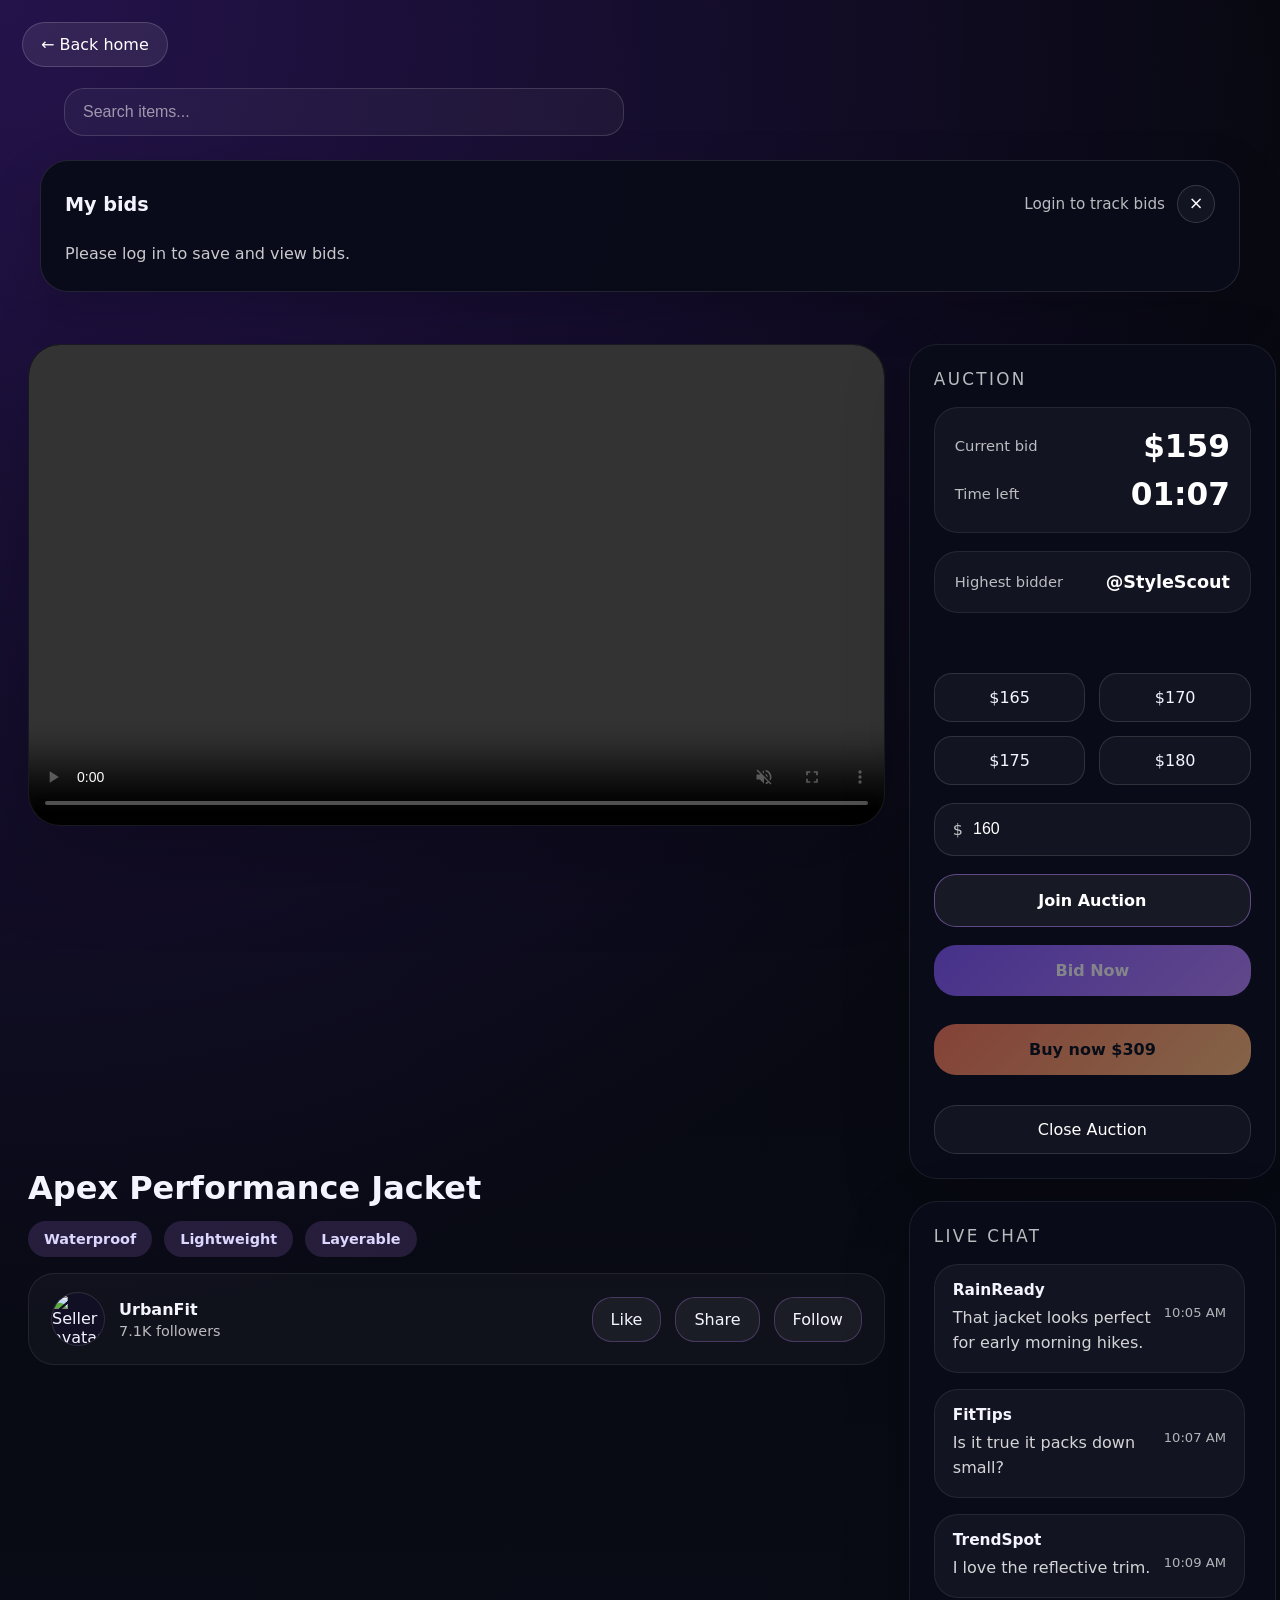
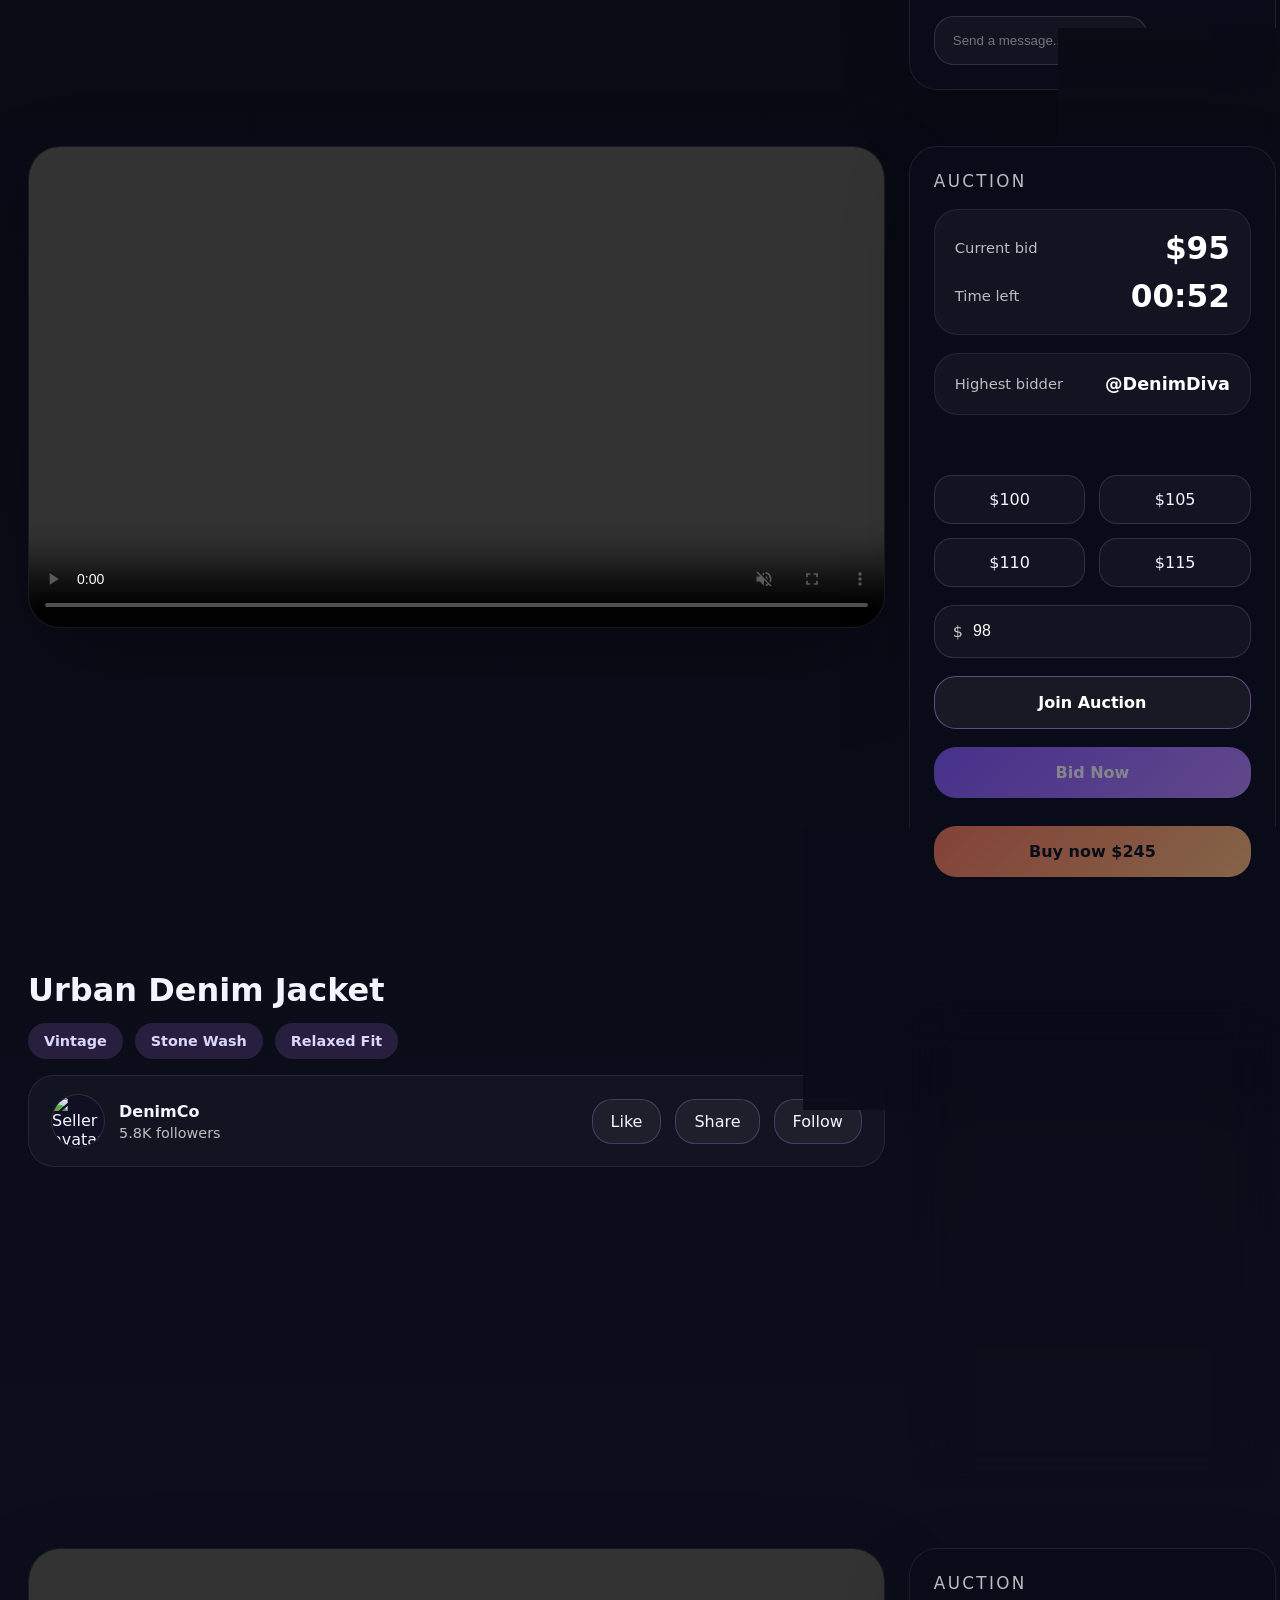
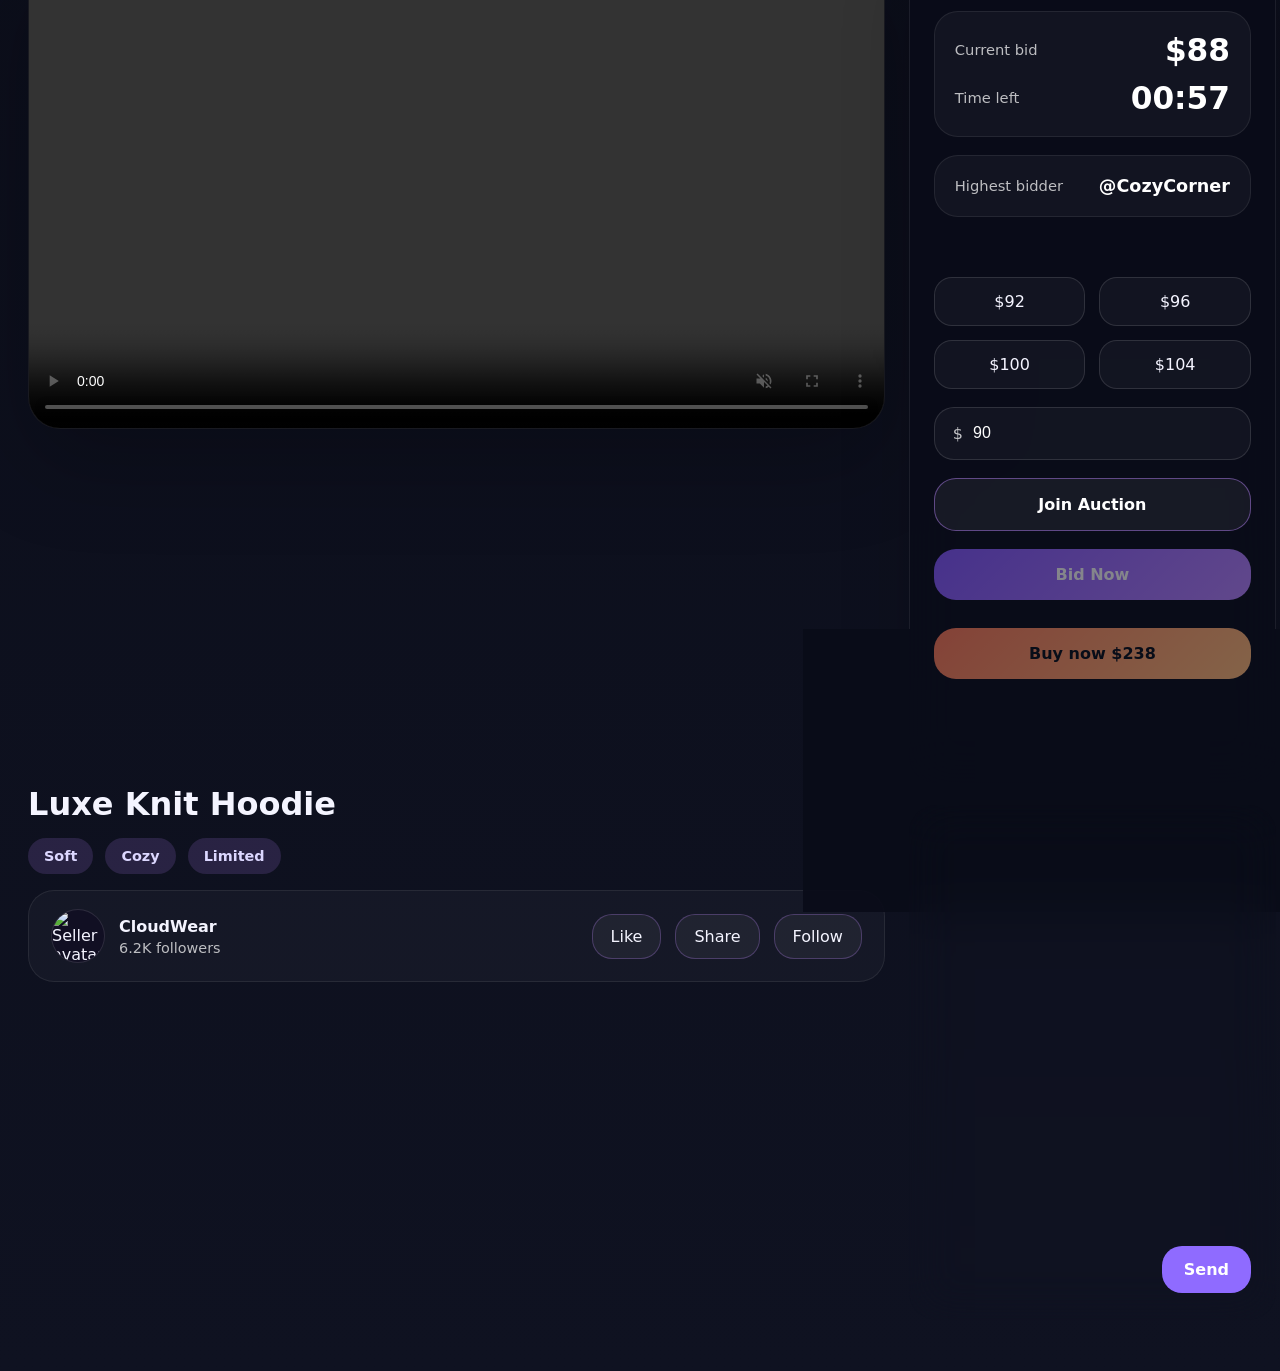
==== clothing.html @ b2059735 "Add files via upload" ====
﻿<!DOCTYPE html>
<html lang="en">
<head>
  <meta charset="UTF-8" />
  <meta name="viewport" content="width=device-width, initial-scale=1.0" />
  <title>Clothing Video Feed</title>
  <link rel="stylesheet" href="category-app.css" />
</head>
<body data-page="clothing">
  <div id="app"></div>
  <script src="category-app.js"></script>
</body>
</html>
---- category-app.css ----
:root {
  color-scheme: dark;
  --bg: #07080f;
  --surface: rgba(255, 255, 255, 0.05);
  --border: rgba(255, 255, 255, 0.12);
  --text: #f4f4ff;
  --muted: rgba(255, 255, 255, 0.75);
  --accent: #bb86fc;
  --accent-strong: #8f6bff;
}

* {
  margin: 0;
  padding: 0;
  box-sizing: border-box;
}

html {
  scroll-behavior: smooth;
  overflow-x: hidden;
  width: 100%;
}

body {
  min-height: 100vh;
  width: 100%;
  overflow-x: hidden;
  font-family: 'Inter', 'Segoe UI', system-ui, sans-serif;
  color: var(--text);
  background: radial-gradient(circle at top left, rgba(123, 50, 255, 0.25), transparent 28%),
    linear-gradient(180deg, #07080f 0%, #090b16 42%, #0f1221 100%);
}

img,
video {
  display: block;
  max-width: 100%;
}

button,
a {
  font: inherit;
}

.page {
  overflow-x: hidden;
}

.hero {
  position: relative;
  background: transparent;
  padding: 48px 32px 96px;
}

.navbar {
  display: flex;
  align-items: center;
  justify-content: space-between;
  max-width: 1200px;
  margin: 0 auto 40px;
}

.brand {
  font-size: 1.1rem;
  font-weight: 800;
  letter-spacing: 0.18em;
}

.brand span {
  color: var(--accent);
}

.nav-links {
  display: flex;
  align-items: center;
  gap: 28px;
  color: rgba(255, 255, 255, 0.75);
  font-size: 0.95rem;
}

.nav-links a {
  text-decoration: none;
  color: inherit;
  transition: color 0.2s ease;
}

.nav-links a:hover,
.nav-links a.active {
  color: var(--accent);
}

.nav-actions {
  display: flex;
  align-items: center;
  gap: 16px;
}

.user-status {
  color: rgba(255, 255, 255, 0.8);
  font-size: 0.95rem;
  border: 1px solid rgba(255, 255, 255, 0.08);
  padding: 10px 14px;
  border-radius: 999px;
  background: rgba(255, 255, 255, 0.04);
}

.auth-toggle {
  border: 1px solid rgba(255, 255, 255, 0.14);
  background: rgba(255, 255, 255, 0.08);
  color: #fff;
  padding: 10px 16px;
  border-radius: 999px;
  cursor: pointer;
  transition: background 0.2s ease, transform 0.2s ease;
}

.auth-toggle:hover {
  transform: translateY(-1px);
  background: rgba(255, 255, 255, 0.14);
}

.nav-icon {
  width: 40px;
  height: 40px;
  border-radius: 50%;
  display: grid;
  place-items: center;
  border: 1px solid rgba(255, 255, 255, 0.12);
  cursor: pointer;
}

.menu-toggle {
  display: none;
  width: 44px;
  height: 44px;
  border: 1px solid rgba(255, 255, 255, 0.12);
  border-radius: 16px;
  background: transparent;
  color: inherit;
  cursor: pointer;
  align-items: center;
  justify-content: center;
  place-items: center;
}

.menu-toggle span {
  display: block;
  width: 22px;
  height: 2px;
  background: currentColor;
  border-radius: 999px;
  transition: transform 0.25s ease, opacity 0.25s ease;
}

.menu-toggle span + span {
  margin-top: 6px;
}

.menu-toggle.open span:nth-child(1) {
  transform: translateY(8px) rotate(45deg);
}

.menu-toggle.open span:nth-child(2) {
  opacity: 0;
}

.menu-toggle.open span:nth-child(3) {
  transform: translateY(-8px) rotate(-45deg);
}

.hero-inner {
  max-width: 1200px;
  margin: 0 auto;
  display: grid;
  grid-template-columns: 1.1fr 0.9fr;
  gap: 40px;
  align-items: center;
}

.hero-copy {
  display: flex;
  flex-direction: column;
  gap: 26px;
}

.label-pill {
  display: inline-flex;
  align-items: center;
  gap: 8px;
  padding: 10px 16px;
  border-radius: 999px;
  border: 1px solid rgba(187, 134, 252, 0.35);
  color: #dcd7ff;
  font-size: 0.85rem;
  letter-spacing: 0.04em;
  width: fit-content;
}

.label-pill::before {
  content: 'SHOP. WATCH. BUY.';
}

.hero-copy h1 {
  font-size: clamp(3rem, 5vw, 5.2rem);
  line-height: 0.95;
  letter-spacing: -0.06em;
}

.hero-copy h1 span {
  color: var(--accent);
}

.hero-copy p {
  max-width: 620px;
  font-size: 1.1rem;
  line-height: 1.8;
  color: rgba(255, 255, 255, 0.78);
}

.hero-visual img {
  border-radius: 30px;
  object-fit: cover;
}

.cta-btn {
  display: inline-flex;
  align-items: center;
  gap: 6px;
  background: linear-gradient(135deg, var(--accent-strong), #6d4bff);
  border: none;
  color: white;
  padding: 10px 16px;
  font-size: 0.9rem;
  border-radius: 999px;
  cursor: pointer;
  box-shadow: 0 18px 40px rgba(111, 76, 255, 0.22);
  transition: transform 0.25s ease, box-shadow 0.25s ease;
  text-decoration: none;
  max-width: fit-content;
}

.cta-btn:hover {
  transform: translateY(-2px);
  box-shadow: 0 24px 50px rgba(111, 76, 255, 0.30);
}

.search-panel {
  max-width: 1200px;
  margin: 0 auto 24px;
  padding: 0 24px;
}

.search-input {
  width: 100%;
  max-width: 560px;
  border: 1px solid rgba(255, 255, 255, 0.14);
  background: rgba(255, 255, 255, 0.04);
  color: #fff;
  padding: 14px 18px;
  border-radius: 20px;
  outline: none;
  font-size: 1rem;
}

.my-bids-panel {
  max-width: 1200px;
  margin: 0 auto 24px;
  padding: 24px;
  border-radius: 28px;
  background: rgba(10, 12, 25, 0.96);
  border: 1px solid rgba(255, 255, 255, 0.1);
  box-shadow: 0 18px 50px rgba(0, 0, 0, 0.18);
}

.my-bids-panel.hidden {
  display: none !important;
}

.my-bids-toggle {
  display: inline-flex;
  align-items: center;
  justify-content: center;
  gap: 8px;
  width: fit-content;
  margin: 0 auto 22px;
  border: 1px solid rgba(255, 255, 255, 0.18);
  background: rgba(255, 255, 255, 0.06);
  color: #fff;
  border-radius: 999px;
  padding: 12px 20px;
  font-size: 0.95rem;
  cursor: pointer;
  transition: transform 0.2s ease, background 0.2s ease;
}

.my-bids-toggle:hover {
  transform: translateY(-1px);
  background: rgba(255, 255, 255, 0.12);
}

.my-bids-header {
  display: flex;
  justify-content: space-between;
  align-items: center;
  gap: 14px;
  margin-bottom: 18px;
}

.my-bids-header h2 {
  margin: 0;
  font-size: 1.2rem;
}

.my-bids-header span {
  color: rgba(255, 255, 255, 0.72);
  font-size: 0.95rem;
}

.my-bids-header-actions {
  display: flex;
  align-items: center;
  gap: 12px;
}

.my-bids-close {
  width: 38px;
  height: 38px;
  border: 1px solid rgba(255, 255, 255, 0.15);
  border-radius: 50%;
  background: rgba(255, 255, 255, 0.04);
  color: #fff;
  font-size: 1.1rem;
  line-height: 1;
  display: inline-flex;
  align-items: center;
  justify-content: center;
  cursor: pointer;
  transition: transform 0.2s ease, background 0.2s ease;
}

.my-bids-close:hover {
  transform: translateY(-1px);
  background: rgba(255, 255, 255, 0.08);
}

.my-bids-body ul {
  list-style: none;
  display: grid;
  gap: 10px;
}

.my-bids-body li {
  display: flex;
  justify-content: space-between;
  gap: 12px;
  padding: 16px 18px;
  border-radius: 20px;
  background: rgba(255, 255, 255, 0.03);
  border: 1px solid rgba(255, 255, 255, 0.08);
}

.my-bids-body li span {
  color: rgba(255, 255, 255, 0.6);
  font-size: 0.86rem;
  white-space: nowrap;
}

.auction-message {
  min-height: 24px;
  color: #ffd166;
  font-size: 0.95rem;
  font-weight: 700;
}

.fire-feedback {
  position: absolute;
  right: 24px;
  top: 12px;
  background: rgba(255, 255, 255, 0.08);
  color: #ffb070;
  border: 1px solid rgba(255, 255, 255, 0.1);
  padding: 10px 14px;
  border-radius: 999px;
  opacity: 0;
  transform: translateY(-8px) scale(0.95);
  transition: opacity 0.2s ease, transform 0.2s ease;
  pointer-events: none;
}

.fire-feedback.visible {
  opacity: 1;
  transform: translateY(0) scale(1);
}

.like-button {
  position: relative;
  overflow: hidden;
}

.like-button.liked {
  transform: scale(1.03);
  background: linear-gradient(135deg, #ffd166, #ff9e5c);
  color: #0a0a0f;
}

.like-button.liked::after {
  content: '🔔';
  position: absolute;
  left: 50%;
  top: -10px;
  transform: translateX(-50%);
  opacity: 0;
  animation: ringBell 0.4s ease forwards;
}

@keyframes ringBell {
  0% { transform: translate(-50%, 0) scale(0.7); opacity: 0; }
  50% { transform: translate(-50%, -18px) scale(1.05); opacity: 1; }
  100% { transform: translate(-50%, -30px) scale(0.9); opacity: 0; }
}

.search-input::placeholder {
  color: rgba(255, 255, 255, 0.55);
}

.auth-modal-overlay {
  position: fixed;
  inset: 0;
  z-index: 50;
  display: grid;
  place-items: center;
  background: rgba(8, 10, 18, 0.88);
  padding: 20px;
}

.auth-modal-overlay.hidden {
  display: none;
}

.hidden {
  display: none !important;
}

.auth-modal {
  width: min(540px, 100%);
  background: rgba(12, 14, 26, 0.98);
  border: 1px solid rgba(255, 255, 255, 0.08);
  border-radius: 28px;
  padding: 32px;
  box-shadow: 0 40px 100px rgba(0, 0, 0, 0.35);
  position: relative;
}

.auth-close {
  position: absolute;
  top: 18px;
  right: 18px;
  width: 42px;
  height: 42px;
  border: none;
  background: rgba(255, 255, 255, 0.06);
  color: #fff;
  border-radius: 50%;
  cursor: pointer;
  font-size: 1.25rem;
}

.auth-modal h2 {
  margin-bottom: 18px;
  font-size: 1.75rem;
}

.auth-tabs {
  display: flex;
  gap: 10px;
  margin-bottom: 20px;
}

.auth-tab {
  flex: 1;
  border: 1px solid rgba(255, 255, 255, 0.1);
  background: rgba(255, 255, 255, 0.04);
  color: #fff;
  padding: 12px 16px;
  border-radius: 18px;
  cursor: pointer;
}

.auth-tab.active {
  background: rgba(187, 134, 252, 0.18);
  border-color: rgba(187, 134, 252, 0.35);
}

.auth-form {
  display: grid;
  gap: 18px;
}

.auth-form label {
  display: grid;
  gap: 8px;
  color: rgba(255, 255, 255, 0.8);
  font-size: 0.95rem;
}

.auth-form input {
  width: 100%;
  border: 1px solid rgba(255, 255, 255, 0.12);
  background: rgba(255, 255, 255, 0.04);
  color: #fff;
  padding: 14px 16px;
  border-radius: 16px;
  outline: none;
}

.auth-message {
  color: #ffb0b0;
  font-size: 0.95rem;
  min-height: 22px;
}

.bid-action.disabled,
.bid-action:disabled,
.buy-now.disabled,
.buy-now:disabled {
  opacity: 0.5;
  cursor: not-allowed;
}

.back-home {
  position: fixed;
  top: 22px;
  left: 22px;
  z-index: 999;
  display: inline-flex;
  align-items: center;
  justify-content: center;
  gap: 10px;
  color: #fff;
  background: rgba(255, 255, 255, 0.08);
  border: 1px solid rgba(255, 255, 255, 0.16);
  border-radius: 999px;
  padding: 12px 18px;
  text-decoration: none;
  transition: transform 0.2s ease, background 0.2s ease, opacity 0.2s ease;
}

.back-home:hover {
  transform: translateY(-1px);
  background: rgba(255, 255, 255, 0.12);
}

.coming-soon-page {
  min-height: calc(100vh - 120px);
  display: grid;
  place-items: center;
  padding: 108px 20px 40px;
  background: radial-gradient(circle at top, rgba(111, 78, 255, 0.18), transparent 32%),
    linear-gradient(180deg, rgba(7, 9, 19, 1) 0%, rgba(10, 12, 25, 1) 100%);
}

.coming-soon-card {
  width: min(740px, 100%);
  border-radius: 30px;
  padding: 42px 38px;
  background: rgba(12, 14, 26, 0.96);
  border: 1px solid rgba(255, 255, 255, 0.1);
  box-shadow: 0 32px 90px rgba(0, 0, 0, 0.25);
  text-align: center;
}

.coming-soon-card h1 {
  margin: 24px 0 18px;
  font-size: clamp(2.6rem, 4.2vw, 4.8rem);
  line-height: 1.02;
}

.coming-soon-card p {
  margin: 0;
  color: rgba(255, 255, 255, 0.72);
  font-size: 1rem;
  max-width: 620px;
  margin-left: auto;
  margin-right: auto;
  line-height: 1.8;
}

.categories-panel {
  position: relative;
  margin: 40px auto;
  max-width: 1200px;
  padding: 40px 24px 24px;
  background: rgba(10, 12, 25, 0.85);
  backdrop-filter: blur(12px);
  border-radius: 40px 40px 32px 32px;
  border: 1px solid rgba(255, 255, 255, 0.06);
  box-shadow: 0 20px 60px rgba(0, 0, 0, 0.6);
}

.categories-panel h2 {
  font-size: 1.75rem;
  margin-bottom: 28px;
}

.categories-grid {
  display: grid;
  grid-template-columns: repeat(2, minmax(0, 1fr));
  gap: 24px;
  background: radial-gradient(circle at 20% 10%, rgba(140, 80, 255, 0.15), transparent 40%);
  border-radius: 32px;
  padding: 8px;
}

.category-card {
  position: relative;
  overflow: hidden;
  border-radius: 28px;
  background: linear-gradient(160deg, rgba(20, 22, 40, 0.9), rgba(10, 12, 25, 0.95));
  border: 1px solid rgba(255, 255, 255, 0.06);
  transition: transform 0.25s ease, box-shadow 0.25s ease;
}

.category-card:hover {
  transform: translateY(-6px);
  box-shadow: 0 10px 30px rgba(0, 0, 0, 0.5), 0 0 25px rgba(140, 80, 255, 0.25);
}

.category-card img {
  width: 100%;
  height: 220px;
  object-fit: cover;
  display: block;
}

.category-info {
  padding: 22px;
  display: grid;
  gap: 10px;
}

.category-info h3 {
  font-size: 1.35rem;
}

.category-info p {
  color: rgba(255, 255, 255, 0.72);
  line-height: 1.6;
}

.category-info .cta-arrow {
  display: inline-flex;
  align-items: center;
  justify-content: center;
  width: 44px;
  height: 44px;
  border-radius: 50%;
  background: rgba(255, 255, 255, 0.08);
  color: #dcd7ff;
  border: 1px solid rgba(255, 255, 255, 0.1);
  cursor: pointer;
}

.feed-container {
  min-height: 100vh;
  padding: 88px 0 24px;
  scroll-behavior: smooth;
  -webkit-overflow-scrolling: touch;
  overscroll-behavior: contain;
}

.feed-section {
  width: 100%;
  min-height: auto;
  display: grid;
  grid-template-columns: 70% 30%;
  gap: 24px;
  align-items: stretch;
  padding: 28px;
  box-sizing: border-box;
  position: relative;
}

.my-bids-body p {
  color: rgba(255, 255, 255, 0.78);
  line-height: 1.6;
}

.section-left,
.section-right {
  display: grid;
  gap: 22px;
}

.section-left {
  min-height: auto;
}

.video-block {
  width: 100%;
  aspect-ratio: 16 / 9;
  min-height: 320px;
  border-radius: 32px;
  overflow: hidden;
  background: #05060e;
  border: 1px solid rgba(255, 255, 255, 0.08);
  box-shadow: 0 35px 90px rgba(0, 0, 0, 0.22);
}

.video-block video {
  width: 100%;
  height: 100%;
  object-fit: cover;
  object-position: center;
  background: #000;
  display: block;
}

.section-copy {
  display: grid;
  gap: 16px;
  align-content: start;
}

.section-copy h1 {
  margin: 0;
  font-size: clamp(2rem, 2.5vw, 3rem);
  line-height: 1.05;
  max-width: 740px;
}

.tag-row {
  display: flex;
  flex-wrap: wrap;
  gap: 12px;
}

.tag-pill {
  padding: 10px 16px;
  border-radius: 999px;
  background: rgba(187, 134, 252, 0.16);
  color: #dcd7ff;
  font-size: 0.9rem;
  font-weight: 700;
}

.seller-row {
  display: flex;
  flex-wrap: wrap;
  align-items: center;
  justify-content: space-between;
  gap: 18px;
  padding: 18px 22px;
  border-radius: 26px;
  border: 1px solid rgba(255, 255, 255, 0.08);
  background: rgba(255, 255, 255, 0.03);
}

.seller-profile {
  display: flex;
  align-items: center;
  gap: 14px;
}

.seller-avatar {
  width: 54px;
  height: 54px;
  border-radius: 50%;
  overflow: hidden;
  border: 1px solid rgba(255, 255, 255, 0.12);
  background: #110f23;
}

.seller-avatar img {
  width: 100%;
  height: 100%;
  object-fit: cover;
}

.seller-meta {
  display: grid;
  gap: 4px;
}

.seller-meta strong {
  font-size: 1rem;
}

.seller-meta span {
  color: rgba(255, 255, 255, 0.72);
  font-size: 0.9rem;
}

.action-buttons {
  display: flex;
  flex-wrap: wrap;
  gap: 14px;
  justify-content: flex-end;
}

.action-buttons button {
  border: 1px solid rgba(187, 134, 252, 0.28);
  border-radius: 20px;
  background: rgba(255, 255, 255, 0.05);
  color: #f4f4ff;
  padding: 12px 18px;
  cursor: pointer;
  transition: transform 0.2s ease, background 0.2s ease;
}

.action-buttons button:hover {
  transform: translateY(-1px);
  background: rgba(187, 134, 252, 0.16);
}

.glass-panel {
  display: grid;
  gap: 18px;
  padding: 24px;
  border-radius: 28px;
  background: rgba(10, 12, 25, 0.94);
  border: 1px solid rgba(255, 255, 255, 0.08);
  box-shadow: 0 24px 70px rgba(0, 0, 0, 0.18);
  backdrop-filter: blur(24px);
}

.panel-title {
  font-size: 1.05rem;
  letter-spacing: 0.14em;
  text-transform: uppercase;
  color: rgba(255, 255, 255, 0.72);
}

.stat-row {
  display: grid;
  gap: 12px;
  padding: 20px;
  border-radius: 24px;
  background: rgba(255, 255, 255, 0.04);
  border: 1px solid rgba(255, 255, 255, 0.08);
}

.stat-row div {
  display: flex;
  justify-content: space-between;
  gap: 12px;
  align-items: center;
}

.stat-label {
  color: rgba(255, 255, 255, 0.72);
  font-size: 0.92rem;
}

.stat-value {
  font-size: 1.95rem;
  font-weight: 800;
  color: #fff;
}

.quick-bid-grid {
  display: grid;
  grid-template-columns: repeat(2, minmax(0, 1fr));
  gap: 14px;
}

.quick-bid {
  border: 1px solid rgba(255, 255, 255, 0.12);
  background: rgba(255, 255, 255, 0.04);
  border-radius: 18px;
  padding: 14px 16px;
  color: #f4f4ff;
  cursor: pointer;
  transition: background 0.2s ease, transform 0.2s ease;
}

.quick-bid.active,
.quick-bid:hover {
  background: rgba(187, 134, 252, 0.18);
  transform: translateY(-1px);
  border-color: rgba(187, 134, 252, 0.45);
}

.bid-entry {
  display: grid;
  grid-template-columns: auto 1fr;
  align-items: center;
  gap: 10px;
  padding: 16px 18px;
  border-radius: 20px;
  background: rgba(255, 255, 255, 0.04);
  border: 1px solid rgba(255, 255, 255, 0.12);
}

.bid-entry span {
  color: rgba(255, 255, 255, 0.75);
  font-size: 1rem;
}

.bid-entry input {
  width: 100%;
  background: transparent;
  border: none;
  color: #fff;
  font-size: 1rem;
  outline: none;
}

.join-auction {
  width: 100%;
  border: 1px solid rgba(187, 134, 252, 0.45);
  background: rgba(255, 255, 255, 0.06);
  color: #fff;
  border-radius: 22px;
  font-size: 1rem;
  font-weight: 700;
  padding: 16px 18px;
  cursor: pointer;
  transition: transform 0.2s ease, background 0.2s ease, color 0.2s ease;
}

.join-auction:hover {
  transform: translateY(-1px);
  background: rgba(187, 134, 252, 0.18);
}

.join-auction.disabled {
  opacity: 0.65;
  cursor: not-allowed;
}

.joined-badge {
  display: inline-flex;
  align-items: center;
  justify-content: center;
  padding: 10px 16px;
  border-radius: 999px;
  background: linear-gradient(135deg, rgba(107, 63, 255, 0.22), rgba(83, 255, 210, 0.18));
  color: #e7e3ff;
  border: 1px solid rgba(255, 255, 255, 0.12);
  letter-spacing: 0.02em;
  font-size: 0.95rem;
  text-transform: uppercase;
  margin-top: 4px;
}

.joined-badge.hidden {
  display: none;
}

.bid-action {
  width: 100%;
  border: none;
  border-radius: 22px;
  background: linear-gradient(135deg, #8459ff, #b985ff);
  color: #fff;
  font-size: 1rem;
  font-weight: 700;
  padding: 16px 18px;
  cursor: pointer;
  transition: transform 0.2s ease, box-shadow 0.2s ease;
}

.buy-now {
  width: 100%;
  border: none;
  border-radius: 22px;
  background: linear-gradient(135deg, #ff7a59, #ffbc7b);
  color: #09101b;
  font-size: 1rem;
  font-weight: 700;
  padding: 16px 18px;
  cursor: pointer;
  margin-top: 10px;
  transition: transform 0.2s ease, box-shadow 0.2s ease;
}

.buy-now:hover {
  transform: translateY(-1px);
  box-shadow: 0 20px 40px rgba(255, 142, 75, 0.24);
}

.bid-action:hover {
  transform: translateY(-1px);
  box-shadow: 0 20px 40px rgba(133, 89, 255, 0.24);
}

.auction-close {
  width: 100%;
  border: 1px solid rgba(255, 255, 255, 0.12);
  background: rgba(255, 255, 255, 0.04);
  color: #fff;
  border-radius: 22px;
  padding: 14px;
  cursor: pointer;
  margin-top: 12px;
  transition: transform 0.2s ease, background 0.2s ease;
}

.auction-close:hover {
  transform: translateY(-1px);
  background: rgba(255, 255, 255, 0.08);
}

.heart-feedback,
.fire-feedback {
  position: absolute;
  right: 24px;
  top: 12px;
  background: rgba(255, 255, 255, 0.08);
  color: #ffd166;
  border: 1px solid rgba(255, 255, 255, 0.1);
  padding: 10px 14px;
  border-radius: 999px;
  opacity: 0;
  transform: translateY(-8px) scale(0.95);
  transition: opacity 0.2s ease, transform 0.2s ease;
  pointer-events: none;
}

.heart-feedback.visible,
.fire-feedback.visible {
  opacity: 1;
  transform: translateY(0) scale(1);
}

.chat-thread {
  display: grid;
  gap: 16px;
  max-height: 55vh;
  overflow-y: auto;
  padding-right: 6px;
}

.chat-thread::-webkit-scrollbar {
  width: 8px;
}

.chat-thread::-webkit-scrollbar-thumb {
  background: rgba(187, 134, 252, 0.34);
  border-radius: 999px;
}

.chat-message {
  border-radius: 24px;
  background: rgba(255, 255, 255, 0.04);
  border: 1px solid rgba(255, 255, 255, 0.08);
  padding: 16px 18px;
}

.chat-message strong {
  display: block;
  font-size: 0.96rem;
  margin-bottom: 6px;
}

.chat-message span {
  color: rgba(255, 255, 255, 0.68);
  font-size: 0.82rem;
  float: right;
}

.chat-message p {
  margin: 0;
  color: rgba(255, 255, 255, 0.82);
  line-height: 1.6;
}

.chat-form {
  display: grid;
  grid-template-columns: 1fr auto;
  gap: 14px;
  align-items: center;
}

.chat-form input {
  width: 100%;
  border: 1px solid rgba(255, 255, 255, 0.12);
  border-radius: 20px;
  padding: 16px 18px;
  background: rgba(255, 255, 255, 0.04);
  color: #fff;
  outline: none;
}

.chat-form button {
  border: none;
  border-radius: 20px;
  background: #8f6bff;
  color: #fff;
  padding: 14px 22px;
  cursor: pointer;
  font-weight: 700;
}

.chat-form button:hover {
  transform: translateY(-1px);
}

@media (max-width: 940px) {
  .hero-inner {
    grid-template-columns: 1fr;
  }

  .hero-copy {
    align-items: center;
    text-align: center;
  }

  .hero-copy p {
    margin: 0 auto;
  }
}

@media (max-width: 900px) {
  .feed-section {
    grid-template-columns: 1fr;
    padding: 24px;
  }

  .section-right {
    grid-template-rows: auto auto;
  }
}

@media (max-width: 720px) {
  .navbar {
    position: relative;
    align-items: center;
    justify-content: space-between;
    gap: 0;
  }

  .menu-toggle {
    display: grid;
  }

  .nav-links {
    display: none;
    position: absolute;
    top: 100%;
    left: 0;
    right: 0;
    margin-top: 12px;
    flex-direction: column;
    gap: 18px;
    padding: 18px 20px 20px;
    background: rgba(7, 8, 15, 0.96);
    border-radius: 0 0 28px 28px;
    box-shadow: 0 24px 80px rgba(0, 0, 0, 0.35);
    z-index: 10;
  }

  .nav-links.open {
    display: flex;
  }

  .nav-links a {
    padding: 14px 16px;
    border-radius: 18px;
    background: rgba(255, 255, 255, 0.04);
  }

  .nav-actions {
    display: none;
  }

  .hero {
    padding-top: 24px;
  }

  .hero-inner {
    gap: 28px;
  }

  .categories-grid {
    grid-template-columns: 1fr;
  }
}
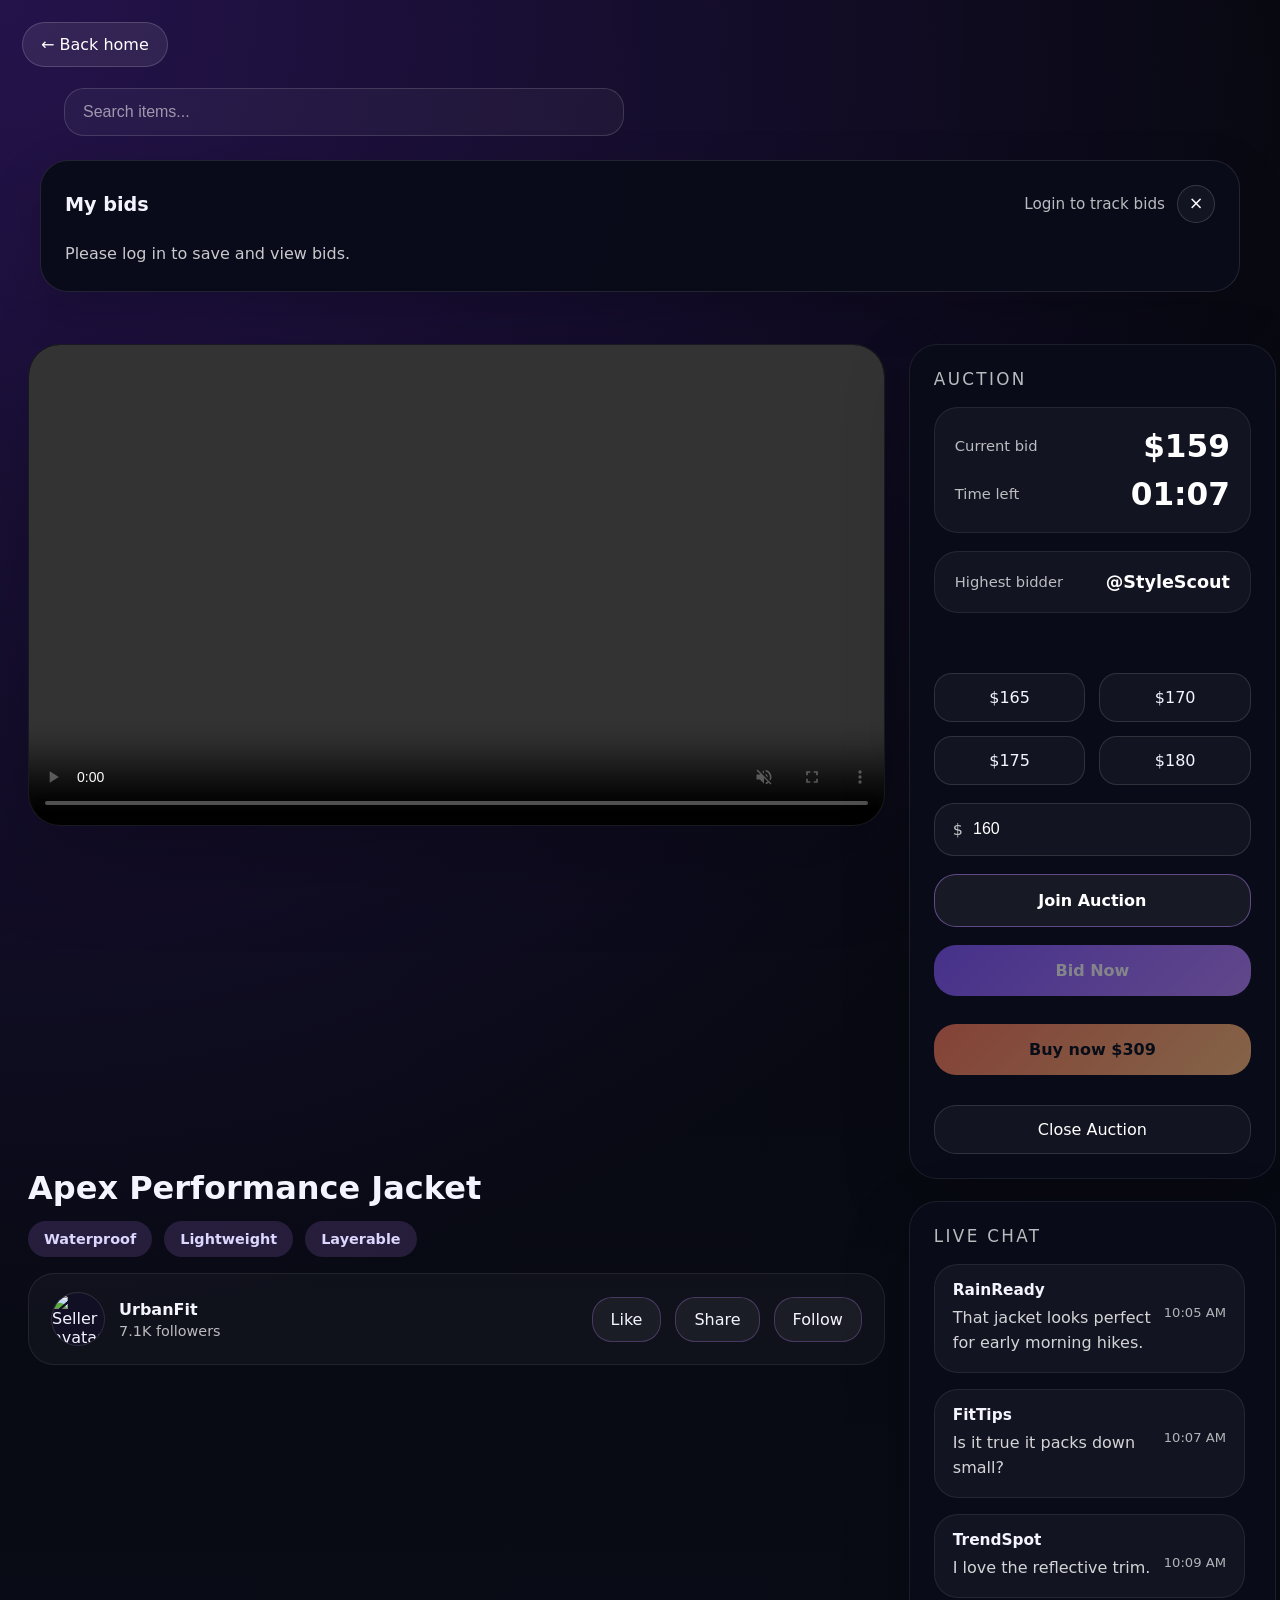
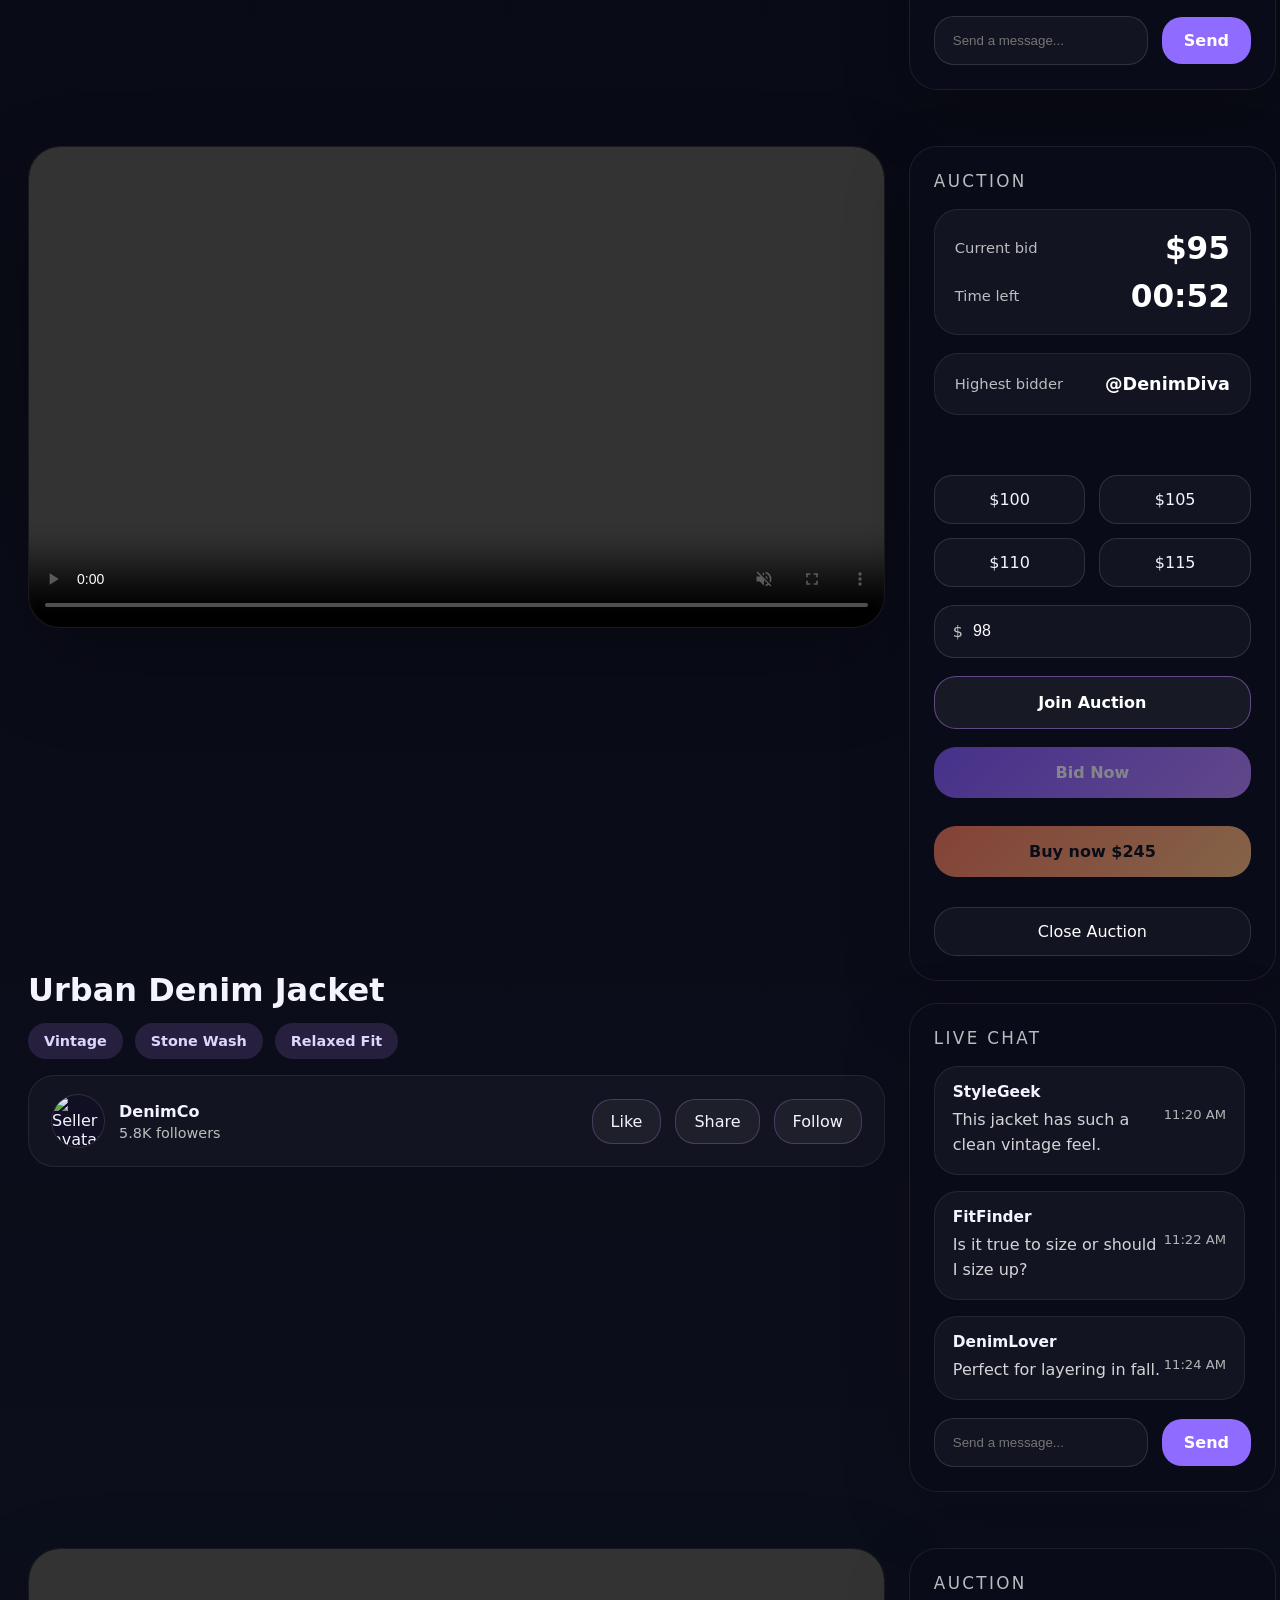
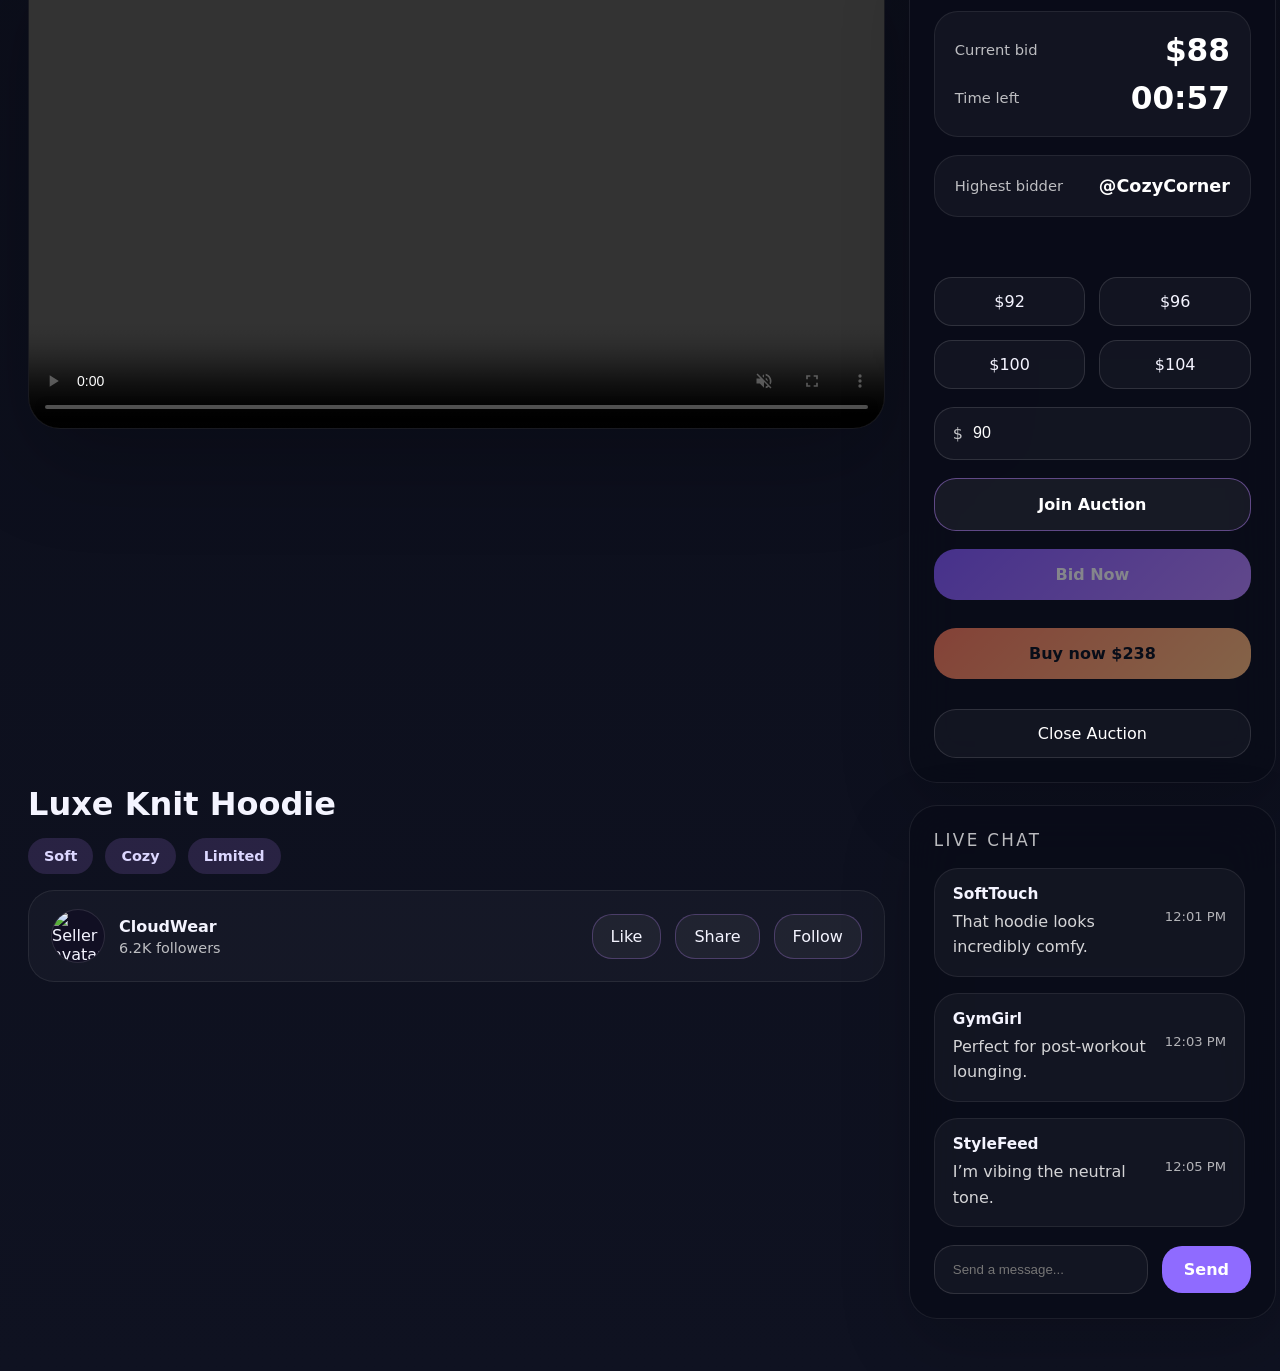
==== commit b03a170a: "Update clothing.html" ====
--- a/clothing.html
+++ b/clothing.html
@@ -1,13 +1,14 @@
-﻿<!DOCTYPE html>
-<html lang="en">
-<head>
-  <meta charset="UTF-8" />
-  <meta name="viewport" content="width=device-width, initial-scale=1.0" />
-  <title>Clothing Video Feed</title>
-  <link rel="stylesheet" href="category-app.css" />
-</head>
-<body data-page="clothing">
-  <div id="app"></div>
-  <script src="category-app.js"></script>
-</body>
+﻿<!DOCTYPE html>
+<html lang="en">
+<head>
+  <meta charset="UTF-8" />
+  <meta name="viewport" content="width=device-width, initial-scale=1.0" />
+  <title>Clothing Video Feed</title>
+  <link rel="stylesheet" href="category-app.css" />
+  <link rel="icon" href="ChatGPT Image May 1, 2026, 06_20_21 PM.png" type="image/x-icon" />
+</head>
+<body data-page="clothing">
+  <div id="app"></div>
+  <script src="category-app.js"></script>
+</body>
 </html>
